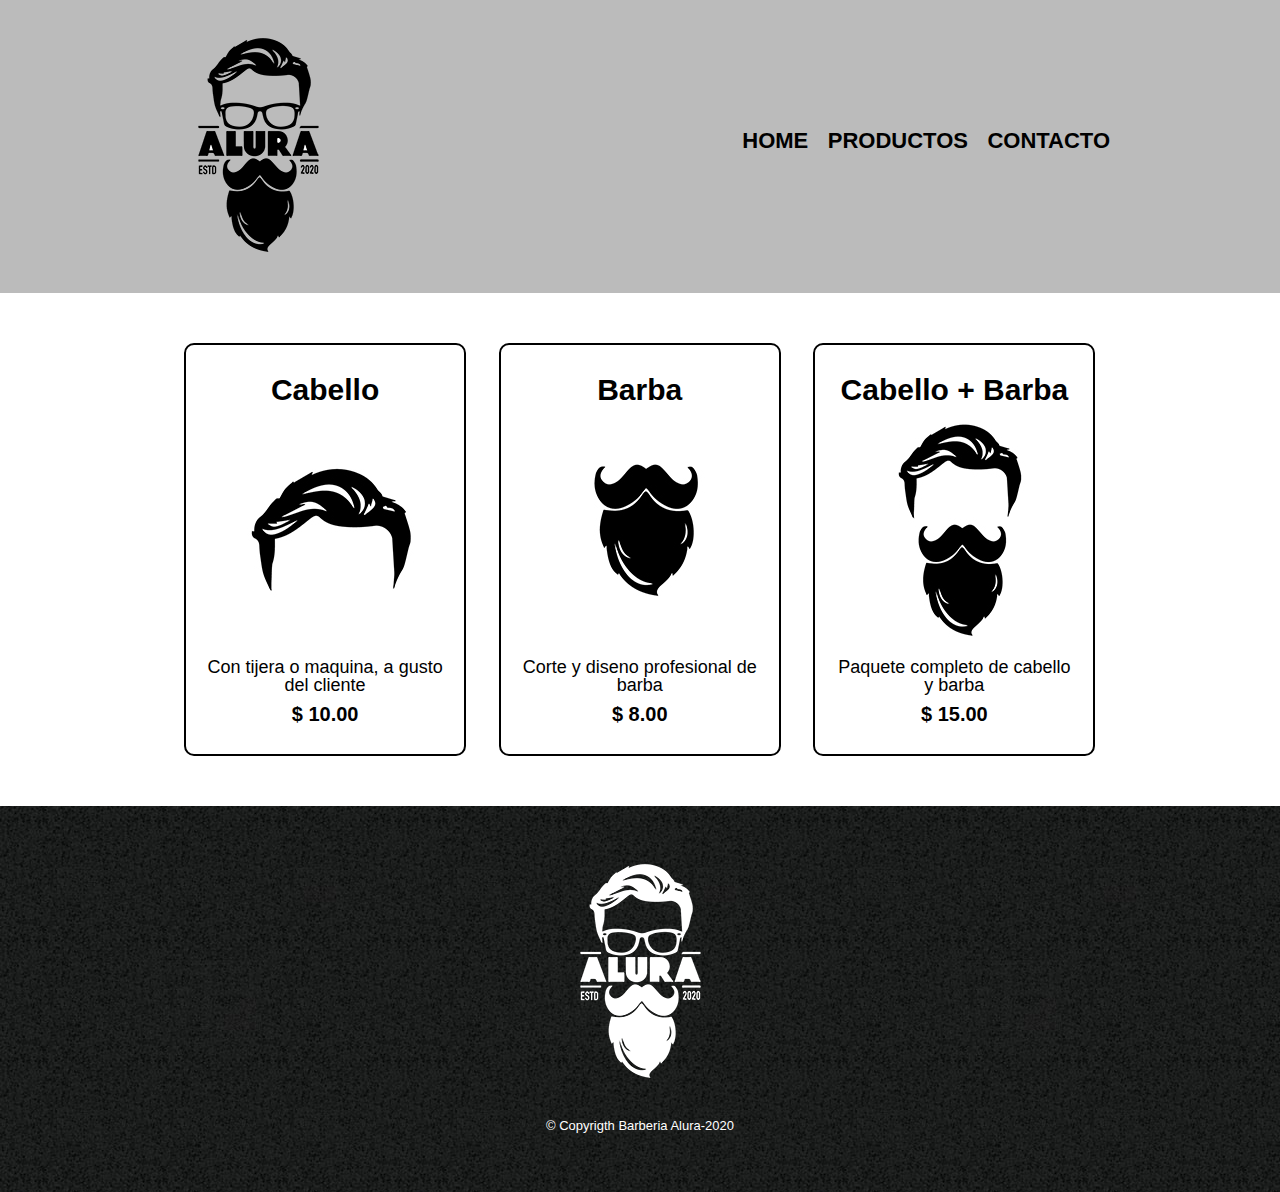
==== productos.html @ e2a9fae3 "Primer commit" ====
<!DOCTYPE html>

<html>


    <head>

        <meta charset="UTF-8">
        <title>Productos - Barberia Alura</title>
        <link rel="stylesheet" href="reset.css">
        <link rel="stylesheet" href="style.css">

    </head>

    <body>
        <header>
            <div class="caja">
                <h1><img src="imagenes/logo.png"></h1>
                <nav>
                    <ul>
                        <li><a href="index.html">Home</a></li>
                        <li><a href="productos.html">Productos</a></li>
                        <li><a href="contacto.html">Contacto</a></li>   
                    </ul>
                </nav>
            </div>
            
        </header>

        <main>
            <ul class="productos">

                <li>
                    <h2>Cabello</h2>
                    <img src="imagenes/cabello.jpg">
                    <p class="producto-descripcion">Con tijera o maquina, a gusto del cliente</p>
                    <p class="producto-precio">$ 10.00</p>                  
                </li>
                <li>
                    <h2>Barba</h2>
                    <img src="imagenes/barba.jpg">
                    <p class="producto-descripcion">Corte y diseno profesional de barba</p>
                    <p class="producto-precio">$ 8.00</p>  
                </li>
                <li>
                    <h2>Cabello + Barba</h2>
                    <img src="imagenes/cabello+barba.jpg">
                    <p class="producto-descripcion">Paquete completo de cabello y barba</p>
                    <p class="producto-precio">$ 15.00</p>
                </li>
            </ul>
        </main>

        <footer>
            <img src="imagenes/logo-blanco.png">
            <p class="copyright">&copy Copyrigth Barberia Alura-2020</p>
        </footer>
    </body>



</html>
---- style.css ----
body{
    font-family: 'Montserrat', sans-serif;
}

header{

    background-color: #BBBBBB;
    padding: 20px 0;
}


.caja{

    width: 940px;
    position: relative;
    margin: 0 auto;
}

nav{
    position: absolute;
    top: 110px;
    right: 0px;

}
nav li{

    display: inline;
    margin: 0 0 0 15px;
}

nav a{

    text-transform: uppercase;
    color: #000000;
    font-weight: bold; /*Texto en negritas*/
    font-size: 22px;
    text-decoration: none;

}

.productos{
    width: 940px;
    margin: 0 auto;
    padding: 50px;
}

.productos li{
    text-align: center;
    display: inline-block;
    width: 30%;
    vertical-align: top;
    margin: 0 1.5%;
    padding: 30px 20px;
    box-sizing: border-box;
    border: 2px solid #000000;
    border-radius: 10px; /*Disenar bordes*/

}

.productos li:hover{

    border-color:#c78c19;

}

.productos li:active{
    border-color: #088c19;

}

.productos h2{

    font-size: 30px;
    font-weight: bold;
}

.productos li:hover h2{
    font-size: 33px;

}

.producto-descripcion{
    font-size: 18px;

}

.producto-precio{
    font-size: 20px;
    font-weight: bold;
    margin-top: 10px;


}

nav a:hover{

    color: #c78c19;
    text-decoration: underline;
}

footer{
    text-align: center;
    background: url(imagenes/bg.jpg);
    padding: 40px;
}

.copyright{

    color: #FFFFFF;
    font-size: 13px;
    margin: 20px;
}

/*Pagina de contacto*/

form{
    margin: 40px 0;
}

form label, form legend{
    display: block;
    font-size: 20px;
    margin: 0 0 10px;
}

.padron{
    display: block;
    margin: 0 0 20px;
    padding: 10px 25px;
    width: 50%;
}

.checkbox{

    margin: 20px 0;
}

.enviar{
    width: 40%;
    padding: 15px 0;
    font-size: 18px;
    font-weight: bold;
    color: white;
    background: orange;
    border: none;
    border-radius: 5px;
    transition: 1s all;
    cursor:pointer;
}

.enviar:hover{
    background: darkorange;
    transform: scale(1.2);
    
}

table{

    margin: 40px 40px;
}

thead{
    background: #555555;
    color: white;
    font-weight: bold;
}

td,th{
    border: 1px solid #000000;
    padding: 8px 15px;
}

/*CSS para el home*/

.banner{
    width: 100%;
}


.principal{
    padding: 3em 0;
    background: #FEFEFE ;
    width: 940px;
    margin: 0 auto;
}

.tituloPrincipal{

    text-align: center;
    font-size: 2em;
    margin: 0 0 1em;
    clear: left;
}

.principal p{

    margin: 0 0 1em;
}

.principal strong{
    font-weight: bold;

}

.principal em{
    font-style: italic;
}

.utensilios{
    width: 120px;
    float: left;
    margin: 0 20px 20px 0 ;
}

.mapa{
    padding: 3em 0;
    background: linear-gradient(#FEFEFE, #888888);
    
}

.mapa p{
    text-align: center;
    margin: 0 0 2em;
}

.mapa-contenido{
    width: 940px;
    margin: 0 auto;
}

.diferenciales{
    padding: 3em 0;
    background: #888888;

}
.contenidoDiferenciales{

    width: 640px;
    margin: 0 auto;
}

.listaDiferenciales{
    width: 40%;
    display: inline-block;
    vertical-align: top;
}

.items{

    line-height: 1.5;
}

.items:before{
    content: "★";
}

.items:first-child{
    font-weight: bold;
}



.imagenDiferenciales{

    width: 60%;
    transition: 400ms;
    box-shadow: 10px 10px 30px 15px #000000;
}

.imagenDiferenciales:hover{

    opacity: 0.3;
}

.video{
    width: 560px;
    margin: 1em auto;
}
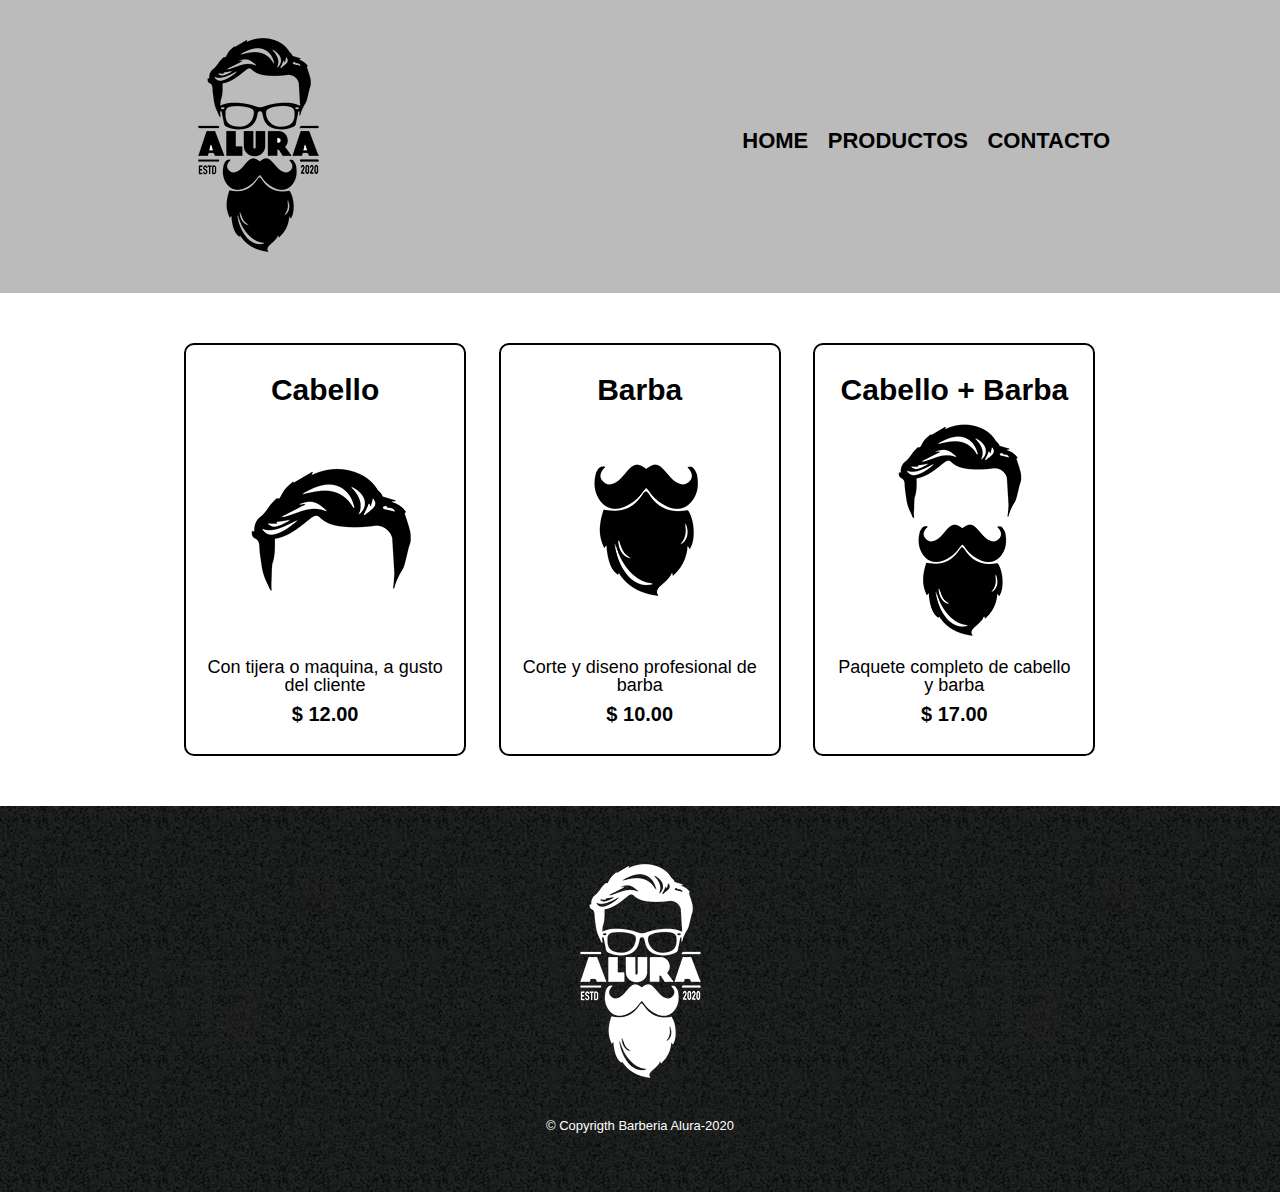
==== commit ab334319: "Cambio en los precios en productos.html" ====
--- a/productos.html
+++ b/productos.html
@@ -34,19 +34,19 @@
                     <h2>Cabello</h2>
                     <img src="imagenes/cabello.jpg">
                     <p class="producto-descripcion">Con tijera o maquina, a gusto del cliente</p>
-                    <p class="producto-precio">$ 10.00</p>                  
+                    <p class="producto-precio">$ 12.00</p>                  
                 </li>
                 <li>
                     <h2>Barba</h2>
                     <img src="imagenes/barba.jpg">
                     <p class="producto-descripcion">Corte y diseno profesional de barba</p>
-                    <p class="producto-precio">$ 8.00</p>  
+                    <p class="producto-precio">$ 10.00</p>  
                 </li>
                 <li>
                     <h2>Cabello + Barba</h2>
                     <img src="imagenes/cabello+barba.jpg">
                     <p class="producto-descripcion">Paquete completo de cabello y barba</p>
-                    <p class="producto-precio">$ 15.00</p>
+                    <p class="producto-precio">$ 17.00</p>
                 </li>
             </ul>
         </main>
